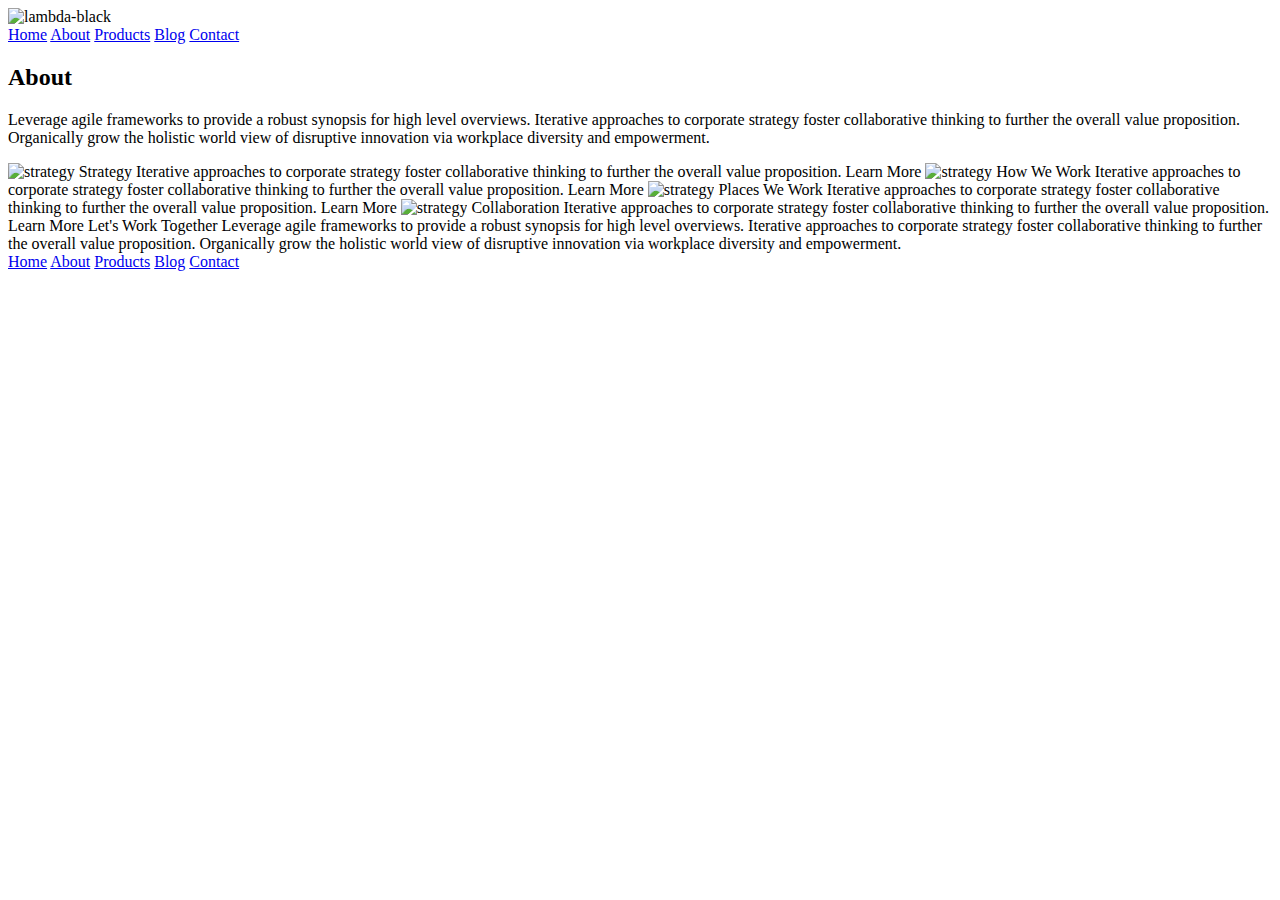
==== about.html @ 23daae4c "nav done" ====
<!doctype html>

<html lang="en">
<head>
  <meta charset="utf-8">

  <title>Sprint Challenge - About</title>

  <link href="https://fonts.googleapis.com/css?family=Roboto|Rubik" rel="stylesheet">
  <link rel="stylesheet" href="css/index.css">

</head>

<body>
  <header>
    <nav>
      <div class ="logo">
        <img src="img.lambda-black.png" alt ="lambda-black">
      </div>
      <div class="links">
        <a href ="index.html">Home</a>
        <a href="about.html">About</a>
        <a href="#Products">Products</a>
        <a href="#Blog">Blog</a>
        <a href="#Contact">Contact</a>
      </div>
    </nav>
    <section class="hero-img"2>
      <!--empty section-->
    </section>
  </header>
  <section id="about-page" class ="container about-page">
    <div class="about-page">
      <section class="top-contentAbout">
        <div class="text-contentAbout">
          <h2>About</h2>
          <p>Leverage agile frameworks to provide a robust synopsis for high level overviews. Iterative approaches to corporate strategy foster collaborative thinking to further the overall value proposition. Organically grow the holistic world view of disruptive innovation via workplace diversity and empowerment.</p>
        </div>
      </section>
    </div>
  </section>
    <img src="img/about-plan.png" alt="strategy">
    
    Strategy
    
    Iterative approaches to corporate strategy foster collaborative thinking to further the overall value proposition.

    Learn More



    <img src="img/about-working.png" alt="strategy">
    
    How We Work
    
    Iterative approaches to corporate strategy foster collaborative thinking to further the overall value proposition.

    Learn More



    <img src="img/about-office.png" alt="strategy">
    
    Places We Work

    Iterative approaches to corporate strategy foster collaborative thinking to further the overall value proposition.

    Learn More

    <img src="img/about-meeting.png" alt="strategy">
    
    Collaboration
    
    Iterative approaches to corporate strategy foster collaborative thinking to further the overall value proposition.

    Learn More

    Let's Work Together

    Leverage agile frameworks to provide a robust synopsis for high level overviews. Iterative approaches to corporate strategy foster collaborative thinking to further the overall value proposition. Organically grow the holistic world view of disruptive innovation via workplace diversity and empowerment.
        
      <footer>
        <nav>
          <a href="index.html">Home</a>
          <a href="about.html">About</a>
          <a href="#Products">Products</a>
          <a href="#Blog">Blog</a>
          <a href="#Contact">Contact</a>
        </nav>
      </footer>
    </div><!-- container -->        
</body>
</html>
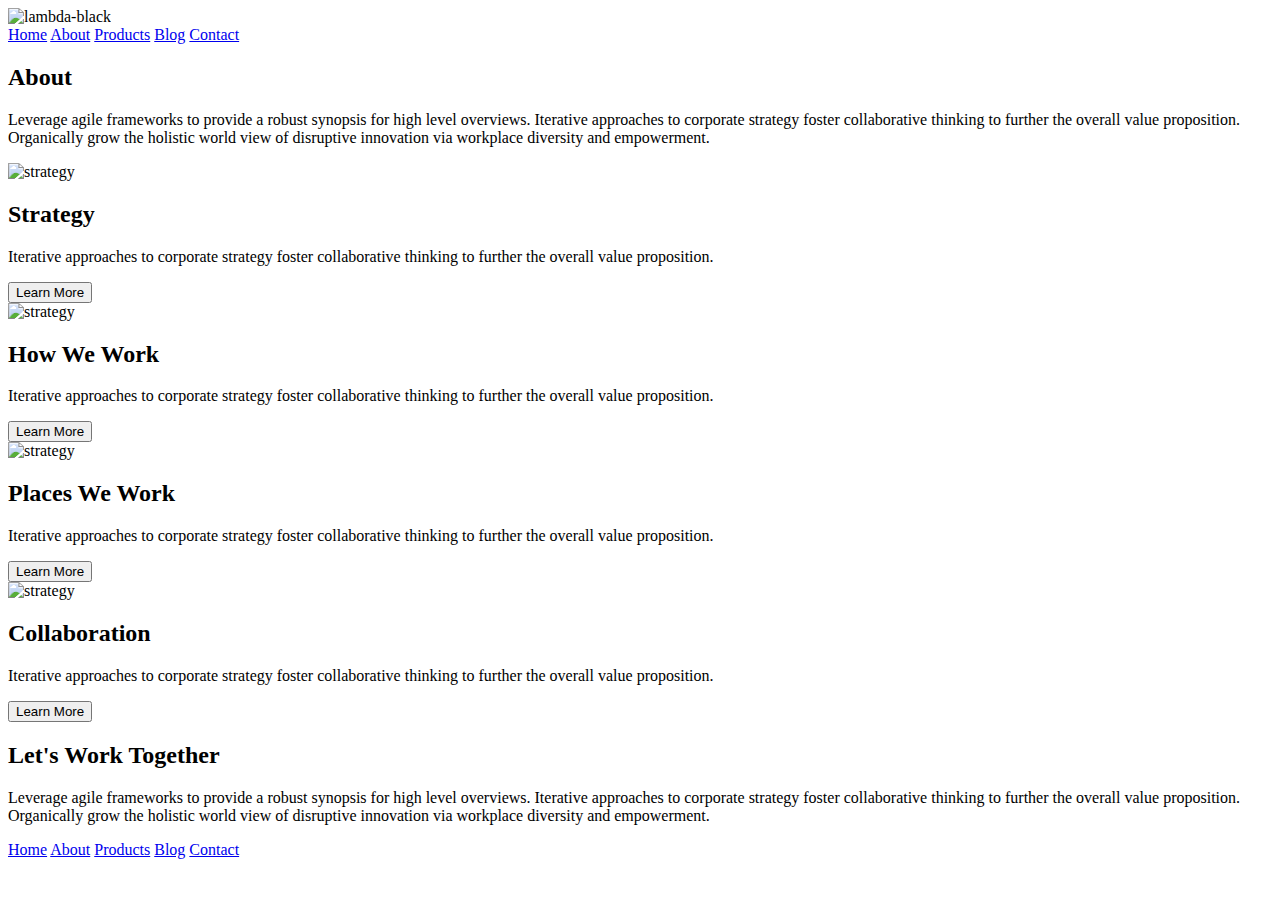
==== commit 23e29850: "html done" ====
--- a/about.html
+++ b/about.html
@@ -38,47 +38,49 @@
         </div>
       </section>
     </div>
-  </section>
-    <img src="img/about-plan.png" alt="strategy">
-    
-    Strategy
-    
-    Iterative approaches to corporate strategy foster collaborative thinking to further the overall value proposition.
-
-    Learn More
-
-
-
-    <img src="img/about-working.png" alt="strategy">
-    
-    How We Work
-    
-    Iterative approaches to corporate strategy foster collaborative thinking to further the overall value proposition.
-
-    Learn More
-
-
-
-    <img src="img/about-office.png" alt="strategy">
-    
-    Places We Work
-
-    Iterative approaches to corporate strategy foster collaborative thinking to further the overall value proposition.
-
-    Learn More
-
-    <img src="img/about-meeting.png" alt="strategy">
-    
-    Collaboration
-    
-    Iterative approaches to corporate strategy foster collaborative thinking to further the overall value proposition.
-
-    Learn More
-
-    Let's Work Together
-
-    Leverage agile frameworks to provide a robust synopsis for high level overviews. Iterative approaches to corporate strategy foster collaborative thinking to further the overall value proposition. Organically grow the holistic world view of disruptive innovation via workplace diversity and empowerment.
-        
+    <div class="container-about">
+      <section class="middle-content">
+        <div class="image">
+          <img src="img/about-plan.png" alt="strategy">
+        </div>
+        <h2>Strategy</h2>
+        <p>Iterative approaches to corporate strategy foster collaborative thinking to further the overall value proposition.</p>
+        <button class="button">Learn More</button>
+      </section>
+      <section class="middle-content">
+        <div class="image">
+          <img src="img/about-working.png" alt="strategy">
+        </div>
+        <h2>How We Work</h2>
+        <p>  Iterative approaches to corporate strategy foster collaborative thinking to further the overall value proposition.</p>
+        <button class="button">Learn More</button>
+      </section>
+    </div>
+    <div class="container-about2">
+      <section class="middle-content">
+        <div class="image">
+          <img src="img/about-office.png" alt="strategy">
+        </div>
+        <h2>Places We Work</h2>
+        <p>Iterative approaches to corporate strategy foster collaborative thinking to further the overall value proposition.</p>
+        <button class="button">Learn More</button>
+      </section>
+      <section class="middle-content">
+        <div class="image">
+          <img src="img/about-meeting.png" alt="strategy">
+        </div>
+        <h2>Collaboration</h2>
+        <p>Iterative approaches to corporate strategy foster collaborative thinking to further the overall value proposition.</p>
+        <button class="button">Learn More</button>
+      </section>
+    </div>
+    </section>
+    <section class="bottom-content">
+      <div class="together">
+        <h2>Let's Work Together</h2>
+        <p> Leverage agile frameworks to provide a robust synopsis for high level overviews. Iterative approaches to corporate strategy foster collaborative thinking to further the overall value proposition. Organically grow the holistic world view of disruptive innovation via workplace diversity and empowerment.</p>
+      </div>
+    </section>
       <footer>
         <nav>
           <a href="index.html">Home</a>
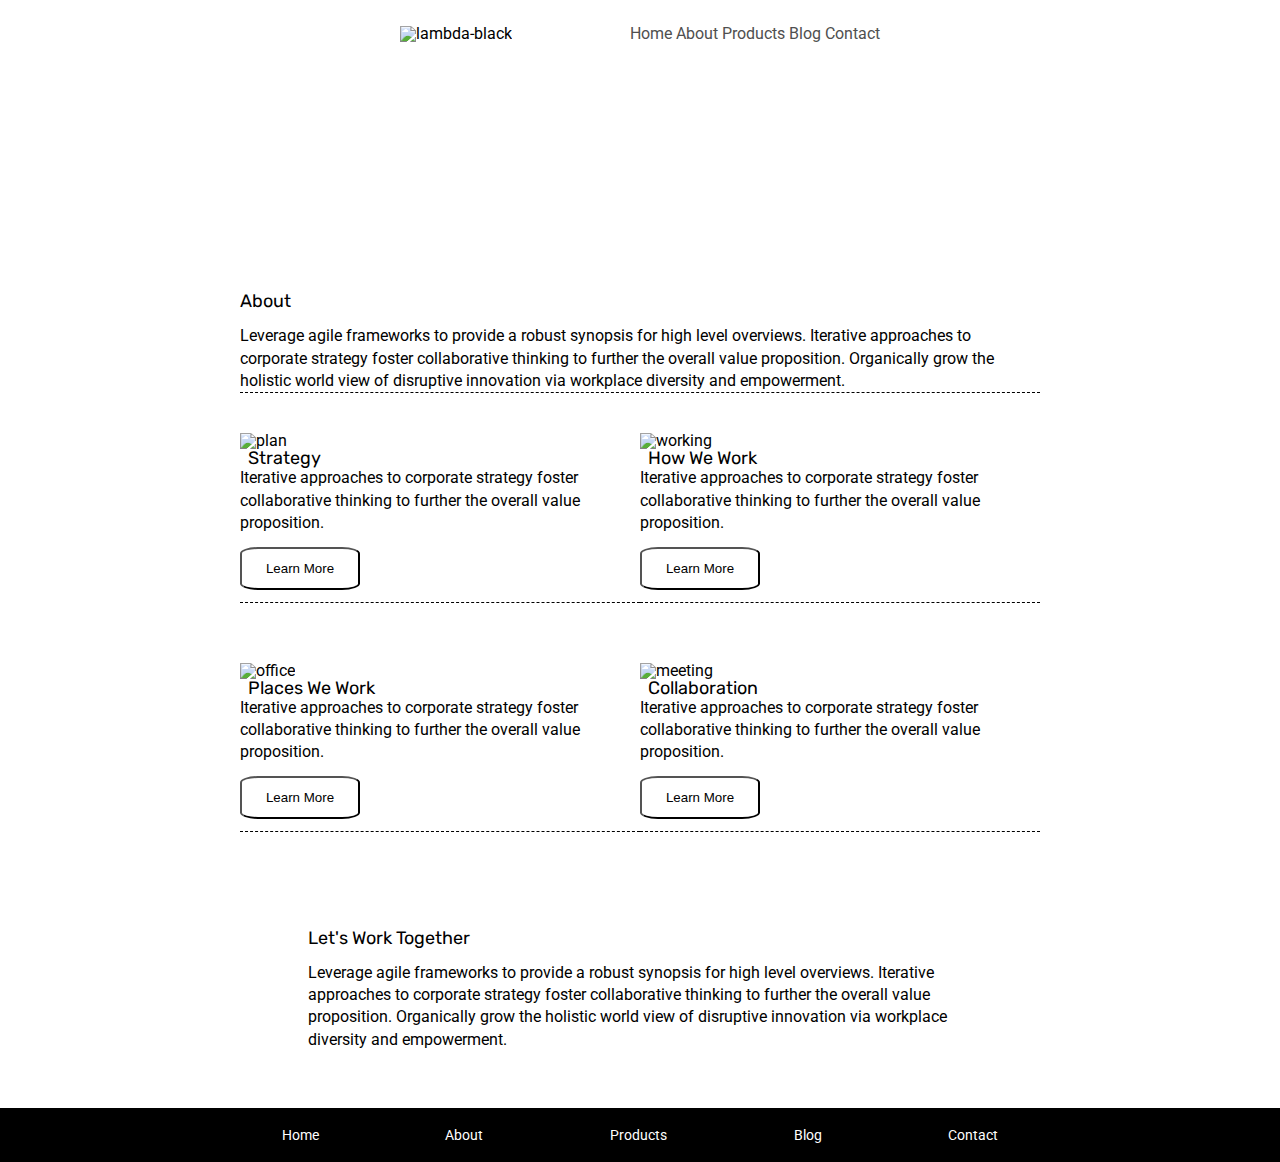
==== commit 9245772d: "pages working about as well as could be expected" ====
--- a/about.html
+++ b/about.html
@@ -15,7 +15,7 @@
   <header>
     <nav>
       <div class ="logo">
-        <img src="img.lambda-black.png" alt ="lambda-black">
+        <img src="img\lambda-black.png" alt ="lambda-black">
       </div>
       <div class="links">
         <a href ="index.html">Home</a>
@@ -41,7 +41,7 @@
     <div class="container-about">
       <section class="middle-content">
         <div class="image">
-          <img src="img/about-plan.png" alt="strategy">
+          <img src="img/about-plan.png" alt="plan">
         </div>
         <h2>Strategy</h2>
         <p>Iterative approaches to corporate strategy foster collaborative thinking to further the overall value proposition.</p>
@@ -49,7 +49,7 @@
       </section>
       <section class="middle-content">
         <div class="image">
-          <img src="img/about-working.png" alt="strategy">
+          <img src="img/about-working.png" alt="working">
         </div>
         <h2>How We Work</h2>
         <p>  Iterative approaches to corporate strategy foster collaborative thinking to further the overall value proposition.</p>
@@ -59,7 +59,7 @@
     <div class="container-about2">
       <section class="middle-content">
         <div class="image">
-          <img src="img/about-office.png" alt="strategy">
+          <img src="img/about-office.png" alt="office">
         </div>
         <h2>Places We Work</h2>
         <p>Iterative approaches to corporate strategy foster collaborative thinking to further the overall value proposition.</p>
@@ -67,7 +67,7 @@
       </section>
       <section class="middle-content">
         <div class="image">
-          <img src="img/about-meeting.png" alt="strategy">
+          <img src="img/about-meeting.png" alt="meeting">
         </div>
         <h2>Collaboration</h2>
         <p>Iterative approaches to corporate strategy foster collaborative thinking to further the overall value proposition.</p>
--- a/css/index.css
+++ b/css/index.css
@@ -0,0 +1,281 @@
+/* http://meyerweb.com/eric/tools/css/reset/ 
+   v2.0 | 20110126
+   License: none (public domain)
+*/
+
+html, body, div, span, applet, object, iframe,
+h1, h2, h3, h4, h5, h6, p, blockquote, pre,
+a, abbr, acronym, address, big, cite, code,
+del, dfn, em, img, ins, kbd, q, s, samp,
+small, strike, strong, sub, sup, tt, var,
+b, u, i, center,
+dl, dt, dd, ol, ul, li,
+fieldset, form, label, legend,
+table, caption, tbody, tfoot, thead, tr, th, td,
+article, aside, canvas, details, embed, 
+figure, figcaption, footer, header, hgroup, 
+menu, nav, output, ruby, section, summary,
+time, mark, audio, video {
+	margin: 0;
+	padding: 0;
+	border: 0;
+	font-size: 100%;
+	font: inherit;
+	vertical-align: baseline;
+}
+/* HTML5 display-role reset for older browsers */
+article, aside, details, figcaption, figure, 
+footer, header, hgroup, menu, nav, section {
+	display: block;
+}
+body {
+	line-height: 1;
+}
+ol, ul {
+	list-style: none;
+}
+blockquote, q {
+	quotes: none;
+}
+blockquote:before, blockquote:after,
+q:before, q:after {
+	content: '';
+	content: none;
+}
+table {
+	border-collapse: collapse;
+	border-spacing: 0;
+}
+
+* {
+    box-sizing: border-box;
+    margin:0;
+    padding:0;
+    max-width:100%;
+}
+/* general styles */
+
+html, body {
+    height: 100%;
+    font-family: 'Roboto', sans-serif;
+}
+
+h1, h2, h3, h4, h5 {
+    font-size: 18px;
+    margin-bottom: 15px;
+    font-family: 'Rubik', sans-serif;
+}
+
+p {
+    line-height: 1.4;
+}
+
+a {
+    text-decoration:none;
+    color:#4f4f4f;
+}
+
+/*header*/
+nav{
+    width:60%;
+    display:flex;
+    justify-content: space-evenly;
+    align-items:center;
+    padding:2%;
+    margin:0 auto;
+}
+.logo{
+    display:flex;
+    justify-content:space-between;
+    align-items:center;
+}
+
+.link{
+    width: 55%;
+    display:flex;
+    justify-content: space-between;
+    align-items:center;
+    padding:20px 2%;
+}
+
+/*empty Section */
+.hero-img{
+    background-image:url('../img/jumbo.jpg');
+    background-size:auto;
+    background-repeat:no-repeat;
+    background-position:center;
+    height:25vh;
+    width:60%;
+    padding:2%;
+    margin:0 auto;
+}
+.hero-img2{
+    background-image:url('../img/jumbo-about.png');
+    background-size:auto;
+    background-repeat:no-repeat;
+    background-position:center;
+    height:25vh;
+    width:60%;
+    padding:2%;
+    margin: 0 auto;
+}
+
+/* middle content */
+.container {
+    width: 800px;
+    margin: 0 auto;
+}
+
+.top-content {
+    display: flex;
+    flex-wrap: wrap;
+    justify-content: space-evenly;
+    margin-bottom: 20px;
+    border-bottom: 1px dashed black;
+}
+
+.top-content .text-container {
+    width: 48%;
+    padding: 0 1%;
+    padding-bottom: 20px;  
+}
+
+/* boxes */
+.middle-content {
+    margin-bottom: 20px;
+    border-bottom: 1px dashed black;
+}
+
+.middle-content h2 {
+    padding: 0 2%;
+    margin-bottom: 0;
+}
+
+.middle-content .boxes {
+    display: flex;
+    flex-wrap: wrap;
+    justify-content: space-evenly;
+}
+
+.middle-content .boxes .box {
+    width: 12.5%;
+    height: 100px;
+    background: black;
+    margin: 20px 2.5%;
+    color: white;
+    display: flex;
+    align-items: center;
+    justify-content: center;
+}
+
+#Box1{
+    background-color:teal;
+}
+#Box2{
+    background-color:gold;
+}
+#Box3{
+    background-color:cadetblue;
+}
+#Box4{
+    background-color:coral;
+}
+#Box5{
+    background-color:crimson;
+}
+#Box6{
+    background-color:forestgreen;
+}
+#Box7{
+    background-color:darkorchid;
+}
+#Box8{
+    background-color:hotpink;
+}
+#Box9{
+    background-color:indigo;
+}
+#Box10{
+    background-color:dodgerblue;
+}
+
+/*bottom content */
+.bottom-content {
+    display: flex;
+    margin: 0 2% 20px;
+    justify-content: space-around;
+}
+
+.bottom-content .text-container {
+    padding-right: 4%;
+}
+
+.bottom-content .text-container:last-child {
+    padding-right: 0;
+}
+
+/* footer */
+footer {
+    width: 100%;
+    background: black;
+}
+
+footer nav {
+    width: 60%;
+    display: flex;
+    justify-content: space-between;
+    align-items: center;
+    padding: 20px 2%;
+    font-size: 14px;
+}
+
+footer nav a {
+    color: white;
+    text-decoration: none;
+}
+
+/*about html/about page*/
+.top-contentAbout {
+    display: flex;
+    align-items:center;
+    justify-content: center;
+    margin-bottom: 20px;
+    border-bottom: 1px dashed black;
+}
+.top-content .text-containerAbout {
+    width: 60%;
+    padding: 0 1%;
+    padding-bottom: 20px;  
+}
+/*middle content*/
+.container-about{
+    width:100%;
+    display:flex;
+    justify-content:space-between;
+    flex-direction:row;
+    padding:0 auto;
+    margin:5% auto;
+}
+.container-about2{
+    width:100%;
+    display:flex;
+    justify-content:space-between;
+    flex-direction:row;
+    padding:0 auto;
+    margin:5% auto;
+}
+.button{
+    background-color:#fff;
+    border-radius: 15%;
+    width:  30%;
+    padding:3%;
+    margin:3% auto;
+    text-align:center;
+}
+
+/*bottom content*/
+.together{
+    width: 60%;
+    padding:3%;
+    margin:0 auto;
+}